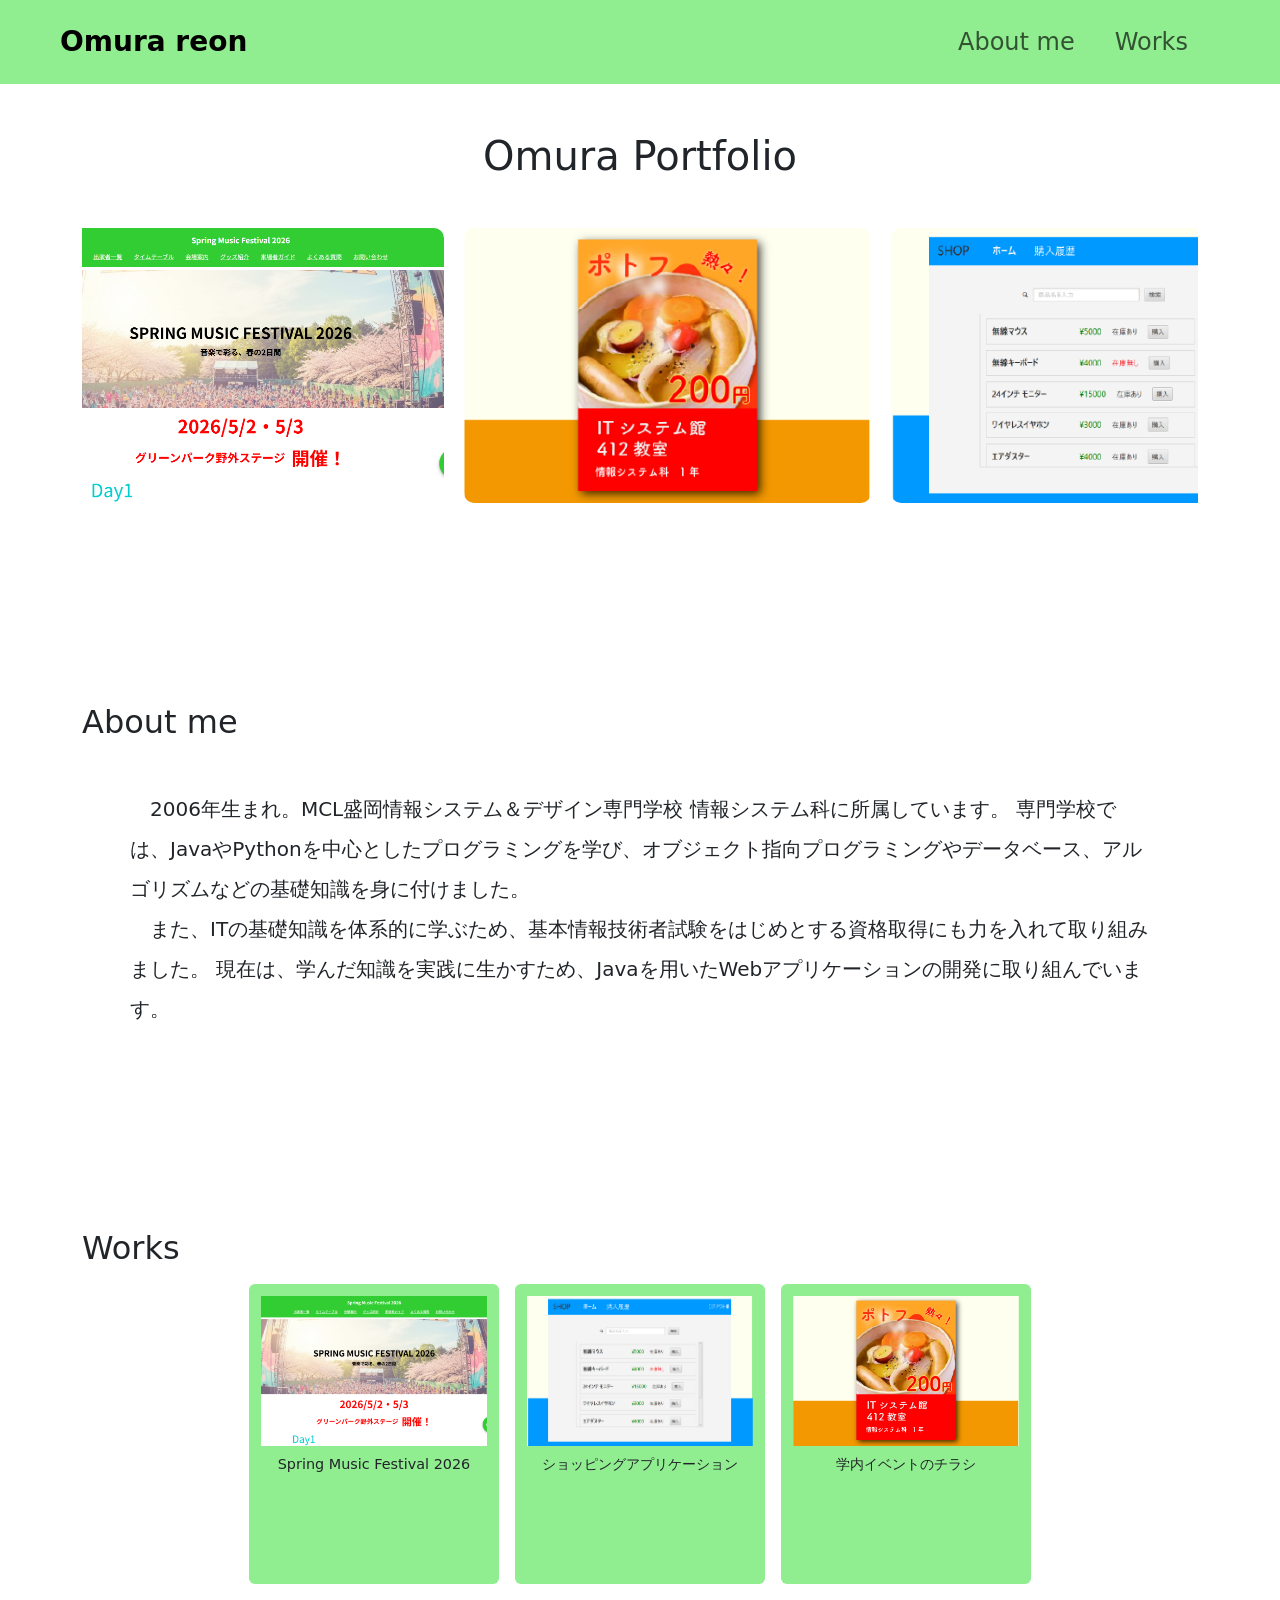
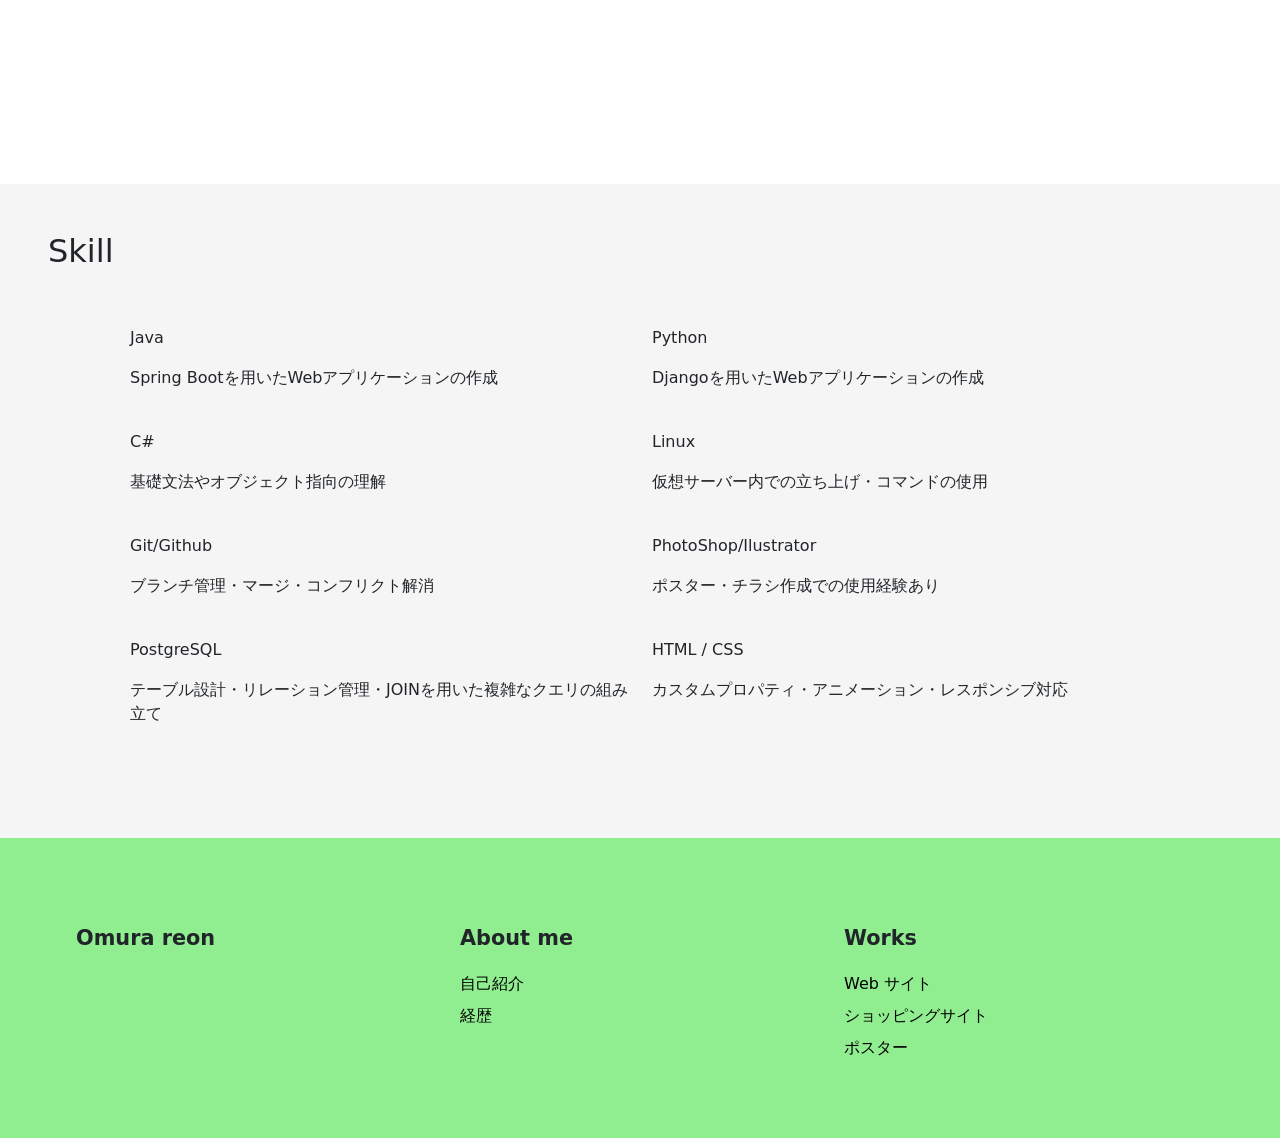
==== html/index.html @ 6461080c "コンテンツの追加" ====
<!DOCTYPE html>
<html lang="ja">
<head>
    <meta charset="UTF-8">
    <meta name="viewport" content="width=device-width, initial-scale=1.0">
    <title>omura portfolio</title>
    <link rel="stylesheet" href="css/style.css">
    <link href="https://cdn.jsdelivr.net/npm/bootstrap@5.3.3/dist/css/bootstrap.min.css" rel="stylesheet" integrity="sha384-QWTKZyjpPEjISv5WaRU9OFeRpok6YctnYmDr5pNlyT2bRjXh0JMhjY6hW+ALEwIH" crossorigin="anonymous">
    <link href="https://fonts.googleapis.com/css2?family=Noto+Sans+JP&display=swap" rel="stylesheet">
    <style>
        @media (max-width: 770px) {
            .works-card {
                width: 100%;
                justify-content: center;
            }

            .skill-card,
            h1 {  
                text-align: center;
            }

            .col-12 {
                display: flex;
                justify-content: center;
            }
        }

        .carousel-item img {
            height: 300px;
            object-fit: cover;
        }

        .about{
            margin-top: 200px;
        }

        .work {
            margin-top: 200px;
        }

        .works-card {
            background-color: #90EE90;
            border-radius: 6px;
            padding: 0.75rem;
            height: 300px;
            width: 250px;
            text-align: center;
        }

        .works-card img {
            width: 100%;
            height: 150px;
            object-fit: cover;
        }

        .works-title {
            margin-top: 0.5rem;
            margin-bottom: 0;
            font-size: 0.9rem;
            font-weight: 500;
        }

        .skill{
            background-color: #f5f5f5;
            margin-top: 200px;
        }

        .marquee{
            overflow:hidden;
            width:100%;
        }

        .marquee-track{
            display:flex;
            gap:20px;
            width:max-content;
        }

        .marquee-track img{
            width:407px;
            height:275px;
            object-fit:cover;
            flex-shrink:0;
            border-radius:10px;
        }
    </style>
</head>
<body>
    <nav class="navbar navbar-expand-lg p-3 px-5">
        <div class="container-fluid">
            <a class="navbar-brand fs-3" href="#">Omura reon</a>
            <ul class="navbar-nav ms-auto fs-4 me-4">
                <li class="nav-item me-4">
                    <a class="nav-link" href="about.html">About me</a>
                </li>
                <li class="nav-item">
                    <a class="nav-link" href="works.html">Works</a>
                </li>
            </ul>
        </div>
    </nav>

    <div class="container mt-5">
        <h1 class="fs-1 text-center">Omura Portfolio</h1>
        <div class="marquee mt-5">
            <div class="marquee-track" id="marqueeTrack">
                <img src="img/Webサイト.webp" alt="">
                <img src="img/アセット 1.webp" alt="">
                <img src="img/アセット 2.webp" alt="">
            </div>
        </div>

        <div class="about">
            <h1 class="fs-2 mb-3">About me</h1>
            <p class="fs-5 m-5 lh-lg">　2006年生まれ。MCL盛岡情報システム＆デザイン専門学校 情報システム科に所属しています。
            専門学校では、JavaやPythonを中心としたプログラミングを学び、オブジェクト指向プログラミングやデータベース、アルゴリズムなどの基礎知識を身に付けました。<br>　また、ITの基礎知識を体系的に学ぶため、基本情報技術者試験をはじめとする資格取得にも力を入れて取り組みました。
            現在は、学んだ知識を実践に生かすため、Javaを用いたWebアプリケーションの開発に取り組んでいます。
            </p>
        </div>

        <div class="work">
            <h1 class="fs-2 mb-3">Works</h1>
            <div class="row g-3 justify-content-center">
                <div class="col-12 col-md-auto">
                    <div class="works-card position-relative">
                        <img src="img/Webサイト.webp" alt="Spring Music Festival 2026">
                        <p class="works-title">Spring Music Festival 2026</p>
                        <a href="works.html#web" class="stretched-link"></a>
                    </div>
                </div>
                <div class="col-12 col-md-auto">
                    <div class="works-card position-relative">
                        <img src="img/アセット 2.webp" alt="ショッピングアプリケーション">
                        <p class="works-title">ショッピングアプリケーション</p>
                        <a href="works.html#ec" class="stretched-link"></a>
                    </div>
                </div>
                <div class="col-12 col-md-auto">
                    <div class="works-card position-relative">
                        <img src="img/アセット 1.webp" alt="学内イベントのチラシ">
                        <p class="works-title">学内イベントのチラシ</p>
                        <a href="works.html#flyer" class="stretched-link"></a>
                    </div>
                </div>
            </div>
        </div>
    </div>

    <div class="skill p-5">
        <h1 class="fs-2">Skill</h1>
        <div class="container">
            <div class="row g-4 p-5">
                <div class="col-6">
                    <p>Java</p>
                    <p>Spring Bootを用いたWebアプリケーションの作成</p>
                </div>
                <div class="col-6">
                    <p>Python</p>
                    <p>Djangoを用いたWebアプリケーションの作成</p>
                </div>
                <div class="col-6">
                    <p>C#</p>
                    <p>基礎文法やオブジェクト指向の理解</p>
                </div>
                <div class="col-6">
                    <p>Linux</p>
                    <p>仮想サーバー内での立ち上げ・コマンドの使用</p>
                </div>
                <div class="col-6">
                    <p>Git/Github</p>
                    <p>ブランチ管理・マージ・コンフリクト解消</p>
                </div>
                <div class="col-6">
                    <p>PhotoShop/Ilustrator</p>
                    <p>ポスター・チラシ作成での使用経験あり</p>
                </div>
                <div class="col-6">
                    <p>PostgreSQL</p>
                    <p>テーブル設計・リレーション管理・JOINを用いた複雑なクエリの組み立て</p>
                </div>
                <div class="col-6">
                    <p>HTML / CSS</p>
                    <p>カスタムプロパティ・アニメーション・レスポンシブ対応</p>
                </div>
            </div>
        </div>
    </div>

    <footer class="footer">
        <div class="container-fluid">
            <div class="row lh-lg">
                <div class="col">
                    <p class="footer-brand">Omura reon</p>
                </div>
                <div class="col">
                    <p class="footer-heading">About me</p>
                    <ul class="footer-list">
                        <li><a href="about.html#profile">自己紹介</a></li>
                        <li><a href="about.html#history">経歴</a></li>
                    </ul>
                </div>
                <div class="col">
                    <p class="footer-heading">Works</p>
                    <ul class="footer-list">
                        <li><a href="works.html#web">Web サイト</a></li>
                        <li><a href="works.html#ec">ショッピングサイト</a></li>
                        <li><a href="works.html#flyer">ポスター</a></li>
                    </ul>
                </div>
            </div>
        </div>
    </footer>
    <script src="js/main.js"></script>
    <script src="https://cdn.jsdelivr.net/npm/bootstrap@5.3.3/dist/js/bootstrap.bundle.min.js" integrity="sha384-YvpcrYf0tY3lHB60NNkmXc5s9fDVZLESaAA55NDzOxhy9GkcIdslK1eN7N6jIeHz" crossorigin="anonymous"></script>
</body>
</html>
---- html/css/style.css ----
@charset "UTF-8";

body {
    font-family: 'Noto Sans JP', sans-serif;
}

nav{
    background-color: #90EE90;
}

.footer {
    width: 100%;
    background-color: #90EE90;
    padding: 5rem 4rem;
    height: 300px;
}

.navbar-brand {
    font-size: 1.4rem;
    font-weight: 700;
}

.nav-link {
    font-size: 1rem;
}

.footer-brand {
    font-weight: 700;
    font-size: 1.3rem;
    margin-bottom: 0;
}

.footer-heading {
    font-weight: 700;
    margin-bottom: 0.5rem;
    font-size: 1.3rem;
}

.footer-list {
    list-style: none;
    font-size: 1.0rem;
    padding: 0;
    margin: 0;
}

.footer-list a {
    text-decoration: none;
    color: #000;
}
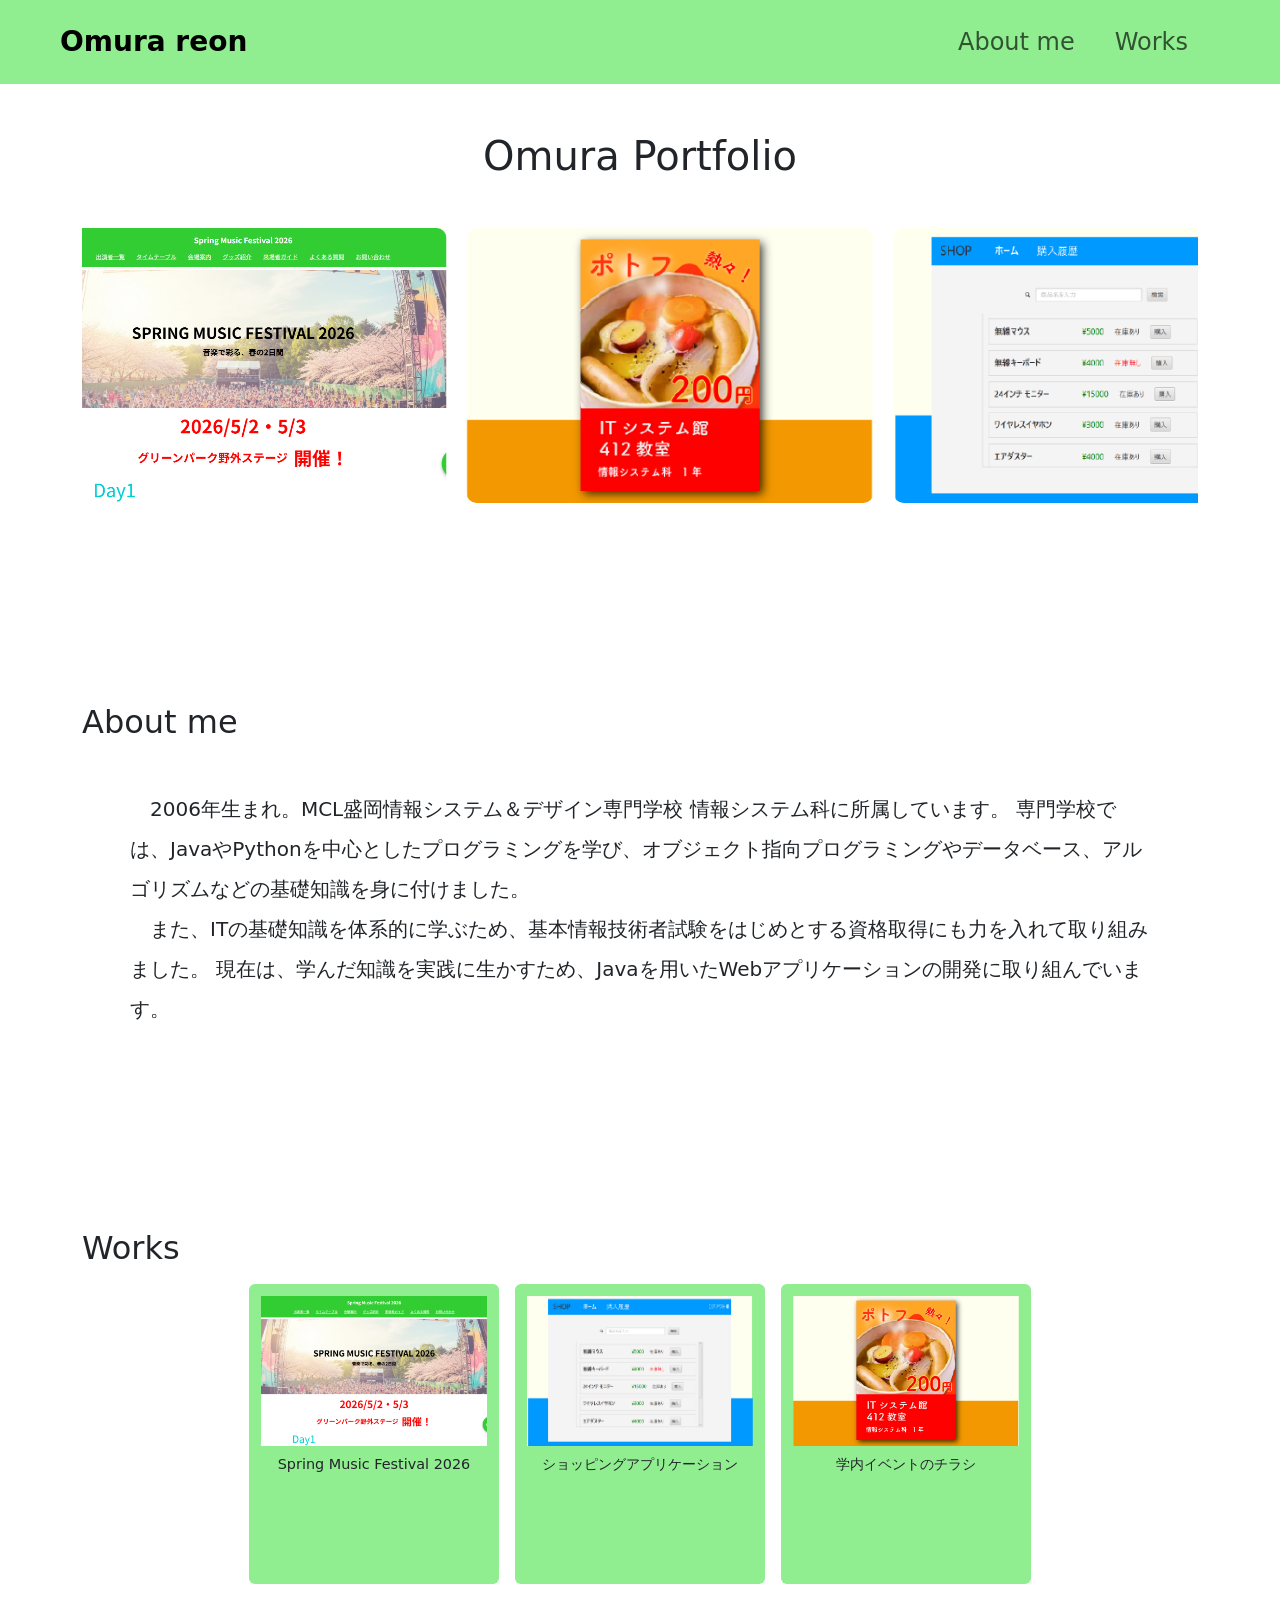
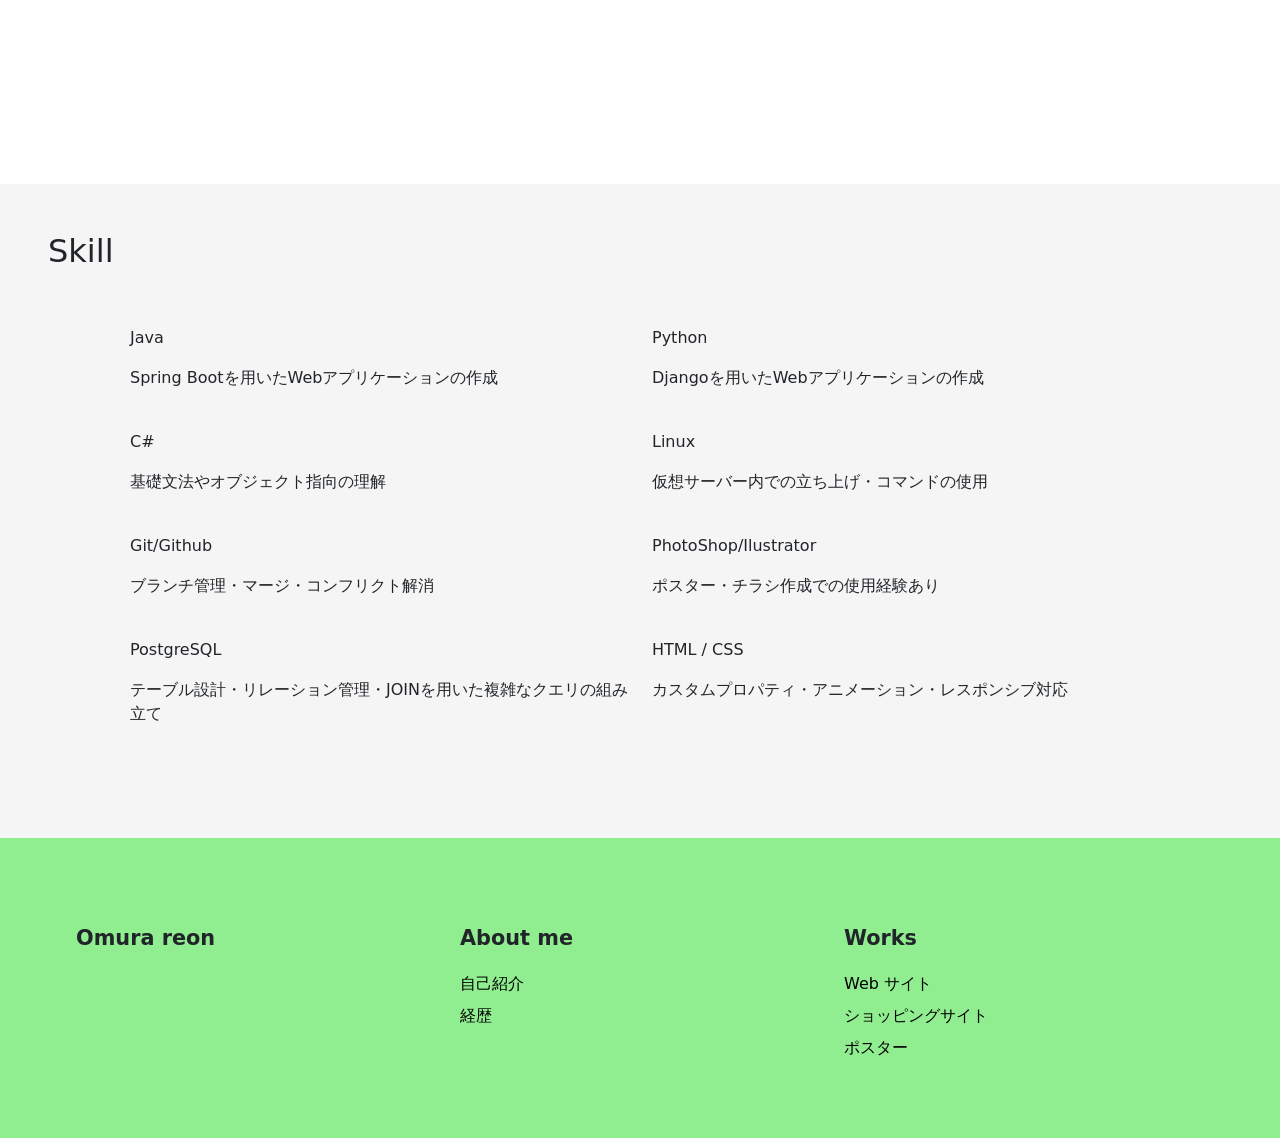
==== commit 849766fa: "ファビコンの追加" ====
--- a/html/index.html
+++ b/html/index.html
@@ -5,6 +5,7 @@
     <meta name="viewport" content="width=device-width, initial-scale=1.0">
     <title>omura portfolio</title>
     <link rel="stylesheet" href="css/style.css">
+    <link rel="shortcut icon" href="img/favicon.ico">
     <link href="https://cdn.jsdelivr.net/npm/bootstrap@5.3.3/dist/css/bootstrap.min.css" rel="stylesheet" integrity="sha384-QWTKZyjpPEjISv5WaRU9OFeRpok6YctnYmDr5pNlyT2bRjXh0JMhjY6hW+ALEwIH" crossorigin="anonymous">
     <link href="https://fonts.googleapis.com/css2?family=Noto+Sans+JP&display=swap" rel="stylesheet">
     <style>
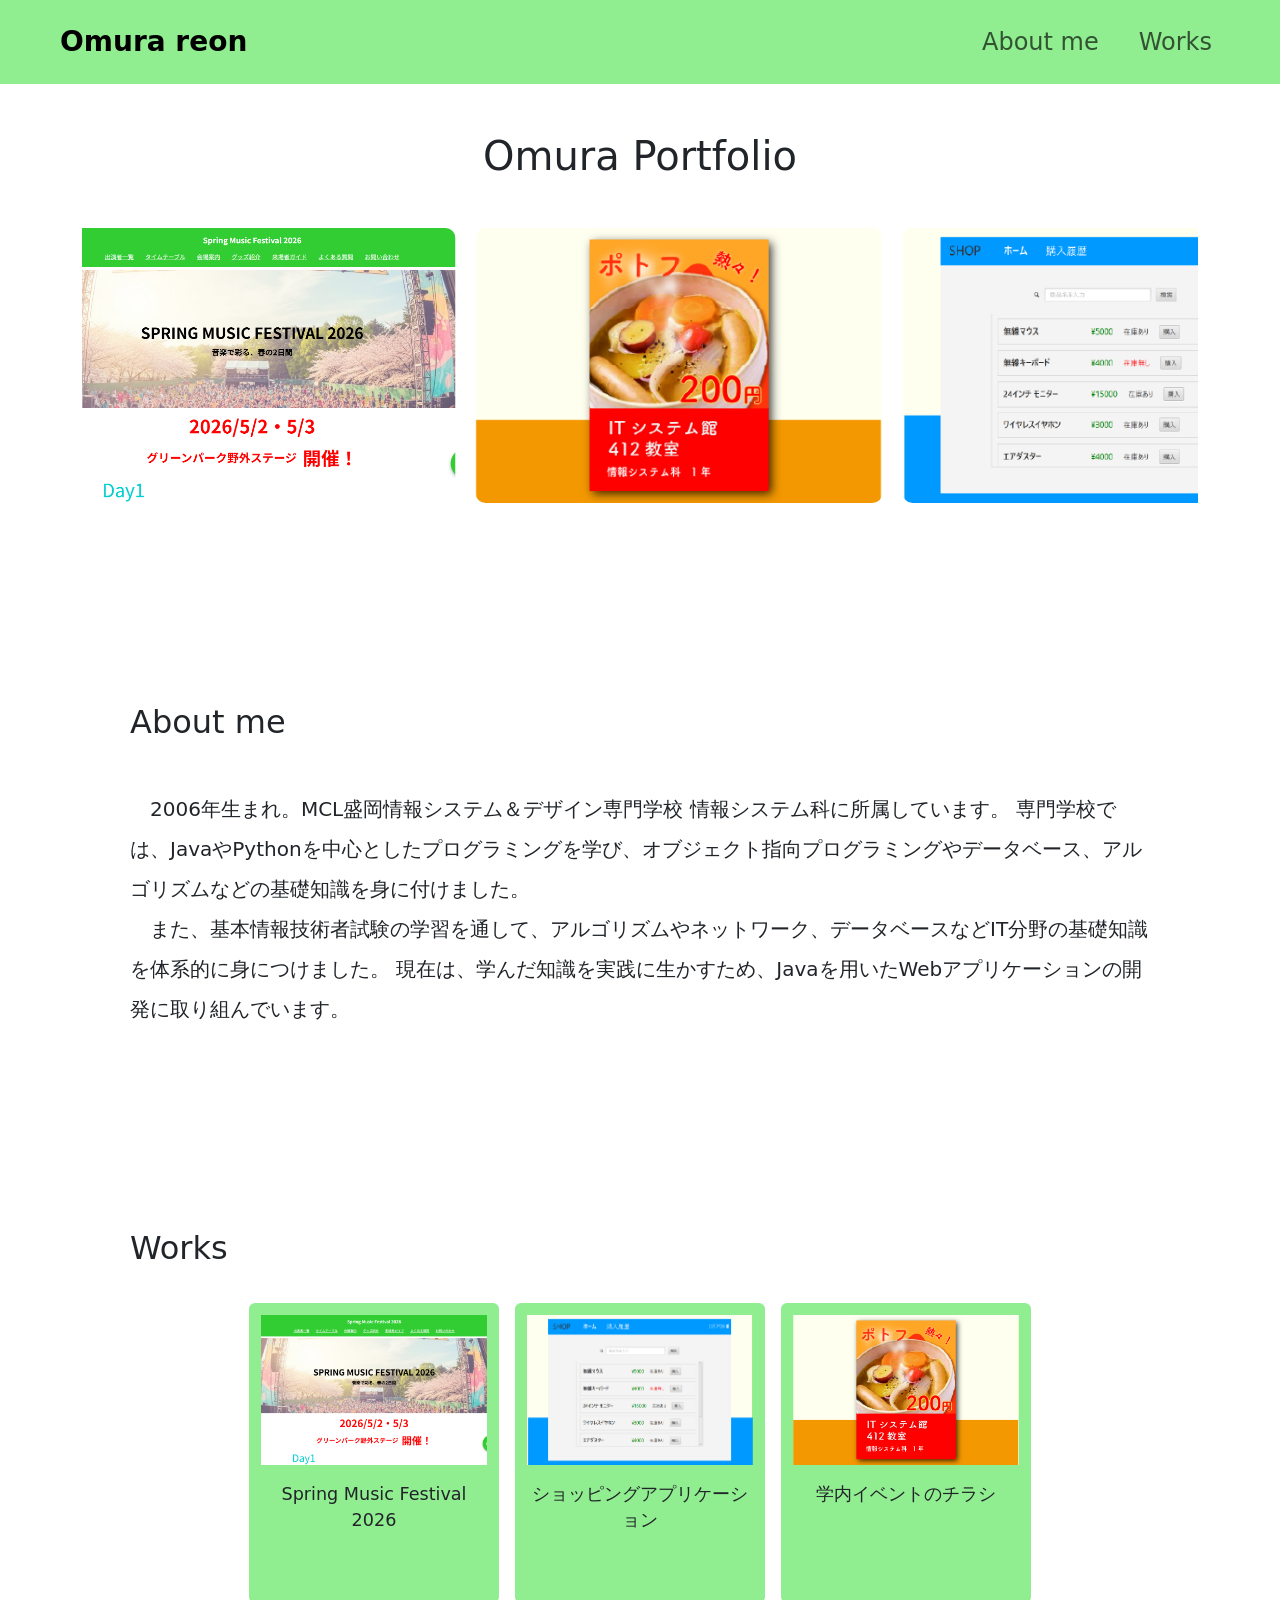
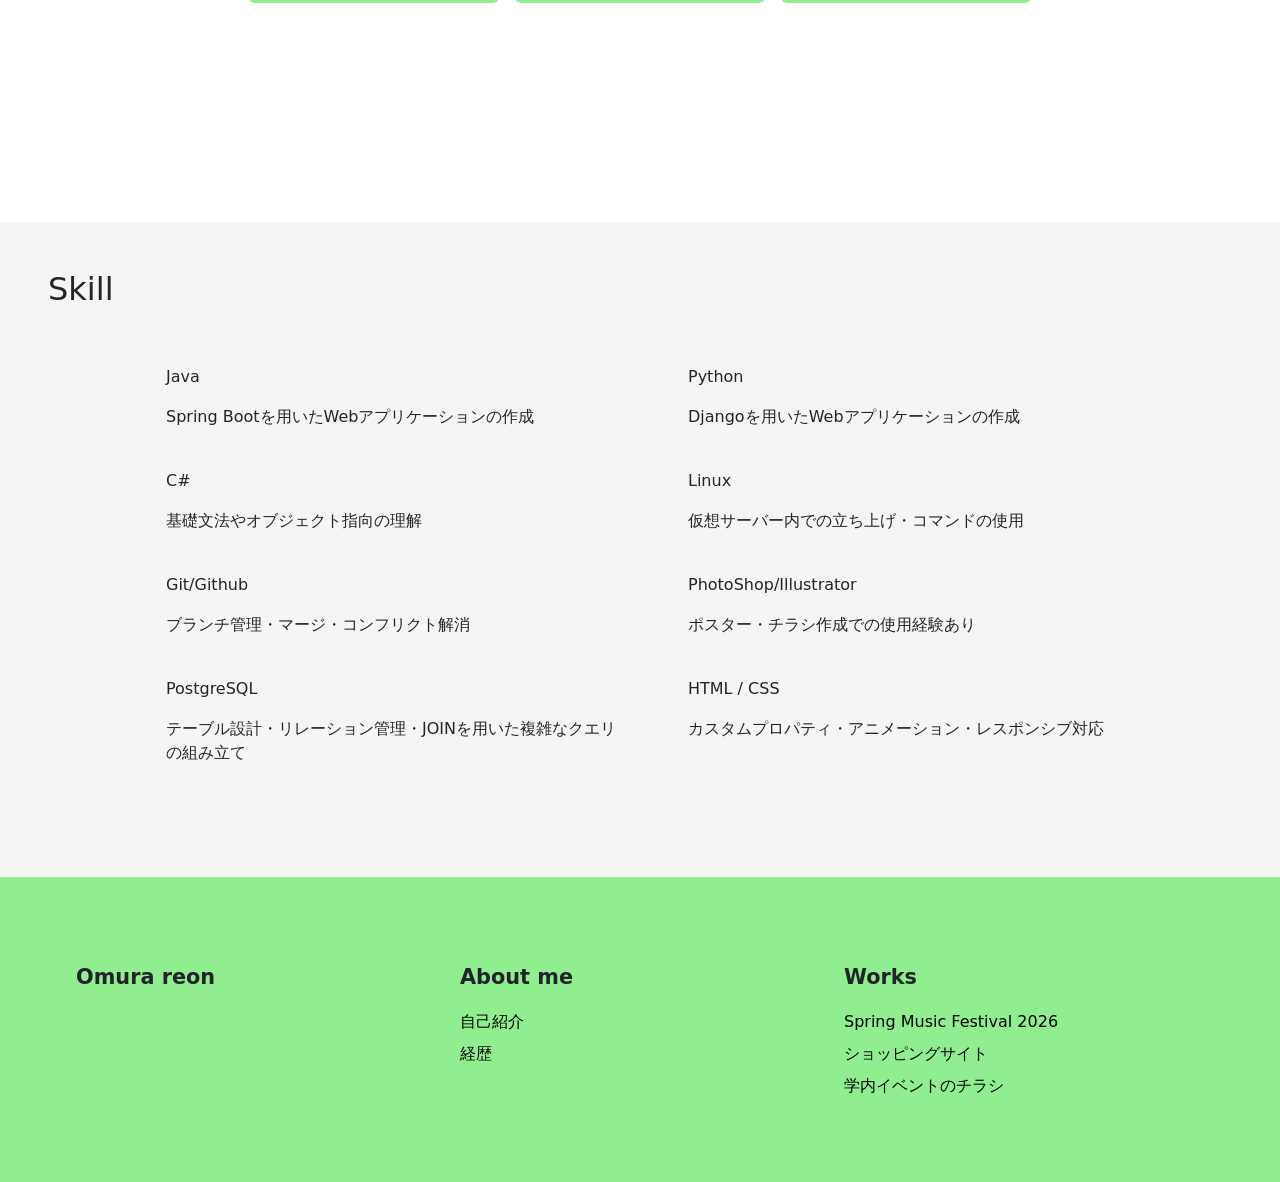
==== commit 7cd55496: "微調整" ====
--- a/html/index.html
+++ b/html/index.html
@@ -19,11 +19,6 @@
             h1 {  
                 text-align: center;
             }
-
-            .col-12 {
-                display: flex;
-                justify-content: center;
-            }
         }
 
         .carousel-item img {
@@ -43,6 +38,7 @@
             background-color: #90EE90;
             border-radius: 6px;
             padding: 0.75rem;
+            margin: 1.2rem;
             height: 300px;
             width: 250px;
             text-align: center;
@@ -55,9 +51,9 @@
         }
 
         .works-title {
-            margin-top: 0.5rem;
+            margin-top: 1.0rem;
             margin-bottom: 0;
-            font-size: 0.9rem;
+            font-size: 1.1rem;
             font-weight: 500;
         }
 
@@ -84,20 +80,32 @@
             flex-shrink:0;
             border-radius:10px;
         }
+
+        @media(max-width:770px){
+            .marquee-track img{
+                width:280px;
+                height:190px;
+            }
+        }
     </style>
 </head>
 <body>
     <nav class="navbar navbar-expand-lg p-3 px-5">
         <div class="container-fluid">
             <a class="navbar-brand fs-3" href="#">Omura reon</a>
-            <ul class="navbar-nav ms-auto fs-4 me-4">
-                <li class="nav-item me-4">
-                    <a class="nav-link" href="about.html">About me</a>
-                </li>
-                <li class="nav-item">
-                    <a class="nav-link" href="works.html">Works</a>
-                </li>
-            </ul>
+            <button class="navbar-toggler" type="button" data-bs-toggle="collapse" data-bs-target="#navbarMenu">
+                <span class="navbar-toggler-icon"></span>
+            </button>
+            <div class="collapse navbar-collapse" id="navbarMenu">
+                <ul class="navbar-nav ms-auto fs-4">
+                    <li class="nav-item me-lg-4">
+                        <a class="nav-link" href="about.html">About me</a>
+                    </li>
+                    <li class="nav-item">
+                        <a class="nav-link" href="works.html">Works</a>
+                    </li>
+                </ul>
+            </div>
         </div>
     </nav>
 
@@ -105,40 +113,40 @@
         <h1 class="fs-1 text-center">Omura Portfolio</h1>
         <div class="marquee mt-5">
             <div class="marquee-track" id="marqueeTrack">
-                <img src="img/Webサイト.webp" alt="">
-                <img src="img/アセット 1.webp" alt="">
-                <img src="img/アセット 2.webp" alt="">
+                <img src="img/website.webp" alt="Spring Music Festival 2026">
+                <img src="img/flyer.webp" alt="学内イベントのチラシ">
+                <img src="img/shop.webp" alt="ショッピングアプリケーション">
             </div>
         </div>
 
         <div class="about">
-            <h1 class="fs-2 mb-3">About me</h1>
+            <h2 class="fs-2 mb-3 text-center text-md-start ps-md-5">About me</h2>
             <p class="fs-5 m-5 lh-lg">　2006年生まれ。MCL盛岡情報システム＆デザイン専門学校 情報システム科に所属しています。
-            専門学校では、JavaやPythonを中心としたプログラミングを学び、オブジェクト指向プログラミングやデータベース、アルゴリズムなどの基礎知識を身に付けました。<br>　また、ITの基礎知識を体系的に学ぶため、基本情報技術者試験をはじめとする資格取得にも力を入れて取り組みました。
+            専門学校では、JavaやPythonを中心としたプログラミングを学び、オブジェクト指向プログラミングやデータベース、アルゴリズムなどの基礎知識を身に付けました。<br>　また、基本情報技術者試験の学習を通して、アルゴリズムやネットワーク、データベースなどIT分野の基礎知識を体系的に身につけました。
             現在は、学んだ知識を実践に生かすため、Javaを用いたWebアプリケーションの開発に取り組んでいます。
             </p>
         </div>
 
         <div class="work">
-            <h1 class="fs-2 mb-3">Works</h1>
+            <h2 class="fs-2 mb-3 text-center text-md-start ps-md-5">Works</h2>
             <div class="row g-3 justify-content-center">
                 <div class="col-12 col-md-auto">
-                    <div class="works-card position-relative">
-                        <img src="img/Webサイト.webp" alt="Spring Music Festival 2026">
+                    <div class="works-card position-relative mx-auto mx-md-0">
+                        <img src="img/website.webp" alt="Spring Music Festival 2026">
                         <p class="works-title">Spring Music Festival 2026</p>
                         <a href="works.html#web" class="stretched-link"></a>
                     </div>
                 </div>
                 <div class="col-12 col-md-auto">
-                    <div class="works-card position-relative">
-                        <img src="img/アセット 2.webp" alt="ショッピングアプリケーション">
+                    <div class="works-card position-relative mx-auto mx-md-0">
+                        <img src="img/shop.webp" alt="ショッピングアプリケーション">
                         <p class="works-title">ショッピングアプリケーション</p>
                         <a href="works.html#ec" class="stretched-link"></a>
                     </div>
                 </div>
                 <div class="col-12 col-md-auto">
-                    <div class="works-card position-relative">
-                        <img src="img/アセット 1.webp" alt="学内イベントのチラシ">
+                    <div class="works-card position-relative mx-auto mx-md-0">
+                        <img src="img/flyer.webp" alt="学内イベントのチラシ">
                         <p class="works-title">学内イベントのチラシ</p>
                         <a href="works.html#flyer" class="stretched-link"></a>
                     </div>
@@ -147,65 +155,65 @@
         </div>
     </div>
 
-    <div class="skill p-5">
-        <h1 class="fs-2">Skill</h1>
+    <div class="skill py-5">
+        <h2 class="fs-2 text-center text-md-start ps-md-5">Skill</h2>
         <div class="container">
             <div class="row g-4 p-5">
-                <div class="col-6">
+                <div class="col-12 col-md-6 text-center text-md-start ps-md-5">
                     <p>Java</p>
                     <p>Spring Bootを用いたWebアプリケーションの作成</p>
                 </div>
-                <div class="col-6">
+                <div class="col-12 col-md-6 text-center text-md-start ps-md-5">
                     <p>Python</p>
                     <p>Djangoを用いたWebアプリケーションの作成</p>
                 </div>
-                <div class="col-6">
+                <div class="col-12 col-md-6 text-center text-md-start ps-md-5">
                     <p>C#</p>
                     <p>基礎文法やオブジェクト指向の理解</p>
                 </div>
-                <div class="col-6">
+                <div class="col-12 col-md-6 text-center text-md-start ps-md-5">
                     <p>Linux</p>
                     <p>仮想サーバー内での立ち上げ・コマンドの使用</p>
                 </div>
-                <div class="col-6">
+                <div class="col-12 col-md-6 text-center text-md-start ps-md-5">
                     <p>Git/Github</p>
                     <p>ブランチ管理・マージ・コンフリクト解消</p>
                 </div>
-                <div class="col-6">
-                    <p>PhotoShop/Ilustrator</p>
+                <div class="col-12 col-md-6 text-center text-md-start ps-md-5">
+                    <p>PhotoShop/Illustrator</p>
                     <p>ポスター・チラシ作成での使用経験あり</p>
                 </div>
-                <div class="col-6">
+                <div class="col-12 col-md-6 text-center text-md-start ps-md-5">
                     <p>PostgreSQL</p>
                     <p>テーブル設計・リレーション管理・JOINを用いた複雑なクエリの組み立て</p>
                 </div>
-                <div class="col-6">
+                <div class="col-12 col-md-6 text-center text-md-start ps-md-5">
                     <p>HTML / CSS</p>
                     <p>カスタムプロパティ・アニメーション・レスポンシブ対応</p>
                 </div>
             </div>
         </div>
     </div>
-
+    
     <footer class="footer">
         <div class="container-fluid">
             <div class="row lh-lg">
-                <div class="col">
+                <div class="col-12 col-md-4 mb-4 mb-md-0">
                     <p class="footer-brand">Omura reon</p>
                 </div>
-                <div class="col">
+                <div class="col-12 col-md-4 mb-4 mb-md-0">
                     <p class="footer-heading">About me</p>
                     <ul class="footer-list">
                         <li><a href="about.html#profile">自己紹介</a></li>
                         <li><a href="about.html#history">経歴</a></li>
                     </ul>
                 </div>
-                <div class="col">
+                <div class="col-12 col-md-4">
                     <p class="footer-heading">Works</p>
                     <ul class="footer-list">
-                        <li><a href="works.html#web">Web サイト</a></li>
+                        <li><a href="works.html#web">Spring Music Festival 2026</a></li>
                         <li><a href="works.html#ec">ショッピングサイト</a></li>
-                        <li><a href="works.html#flyer">ポスター</a></li>
+                        <li><a href="works.html#flyer">学内イベントのチラシ</a></li>
                     </ul>
                 </div>
             </div>
--- a/html/css/style.css
+++ b/html/css/style.css
@@ -12,7 +12,7 @@
     width: 100%;
     background-color: #90EE90;
     padding: 5rem 4rem;
-    height: 300px;
+    
 }
 
 .navbar-brand {
